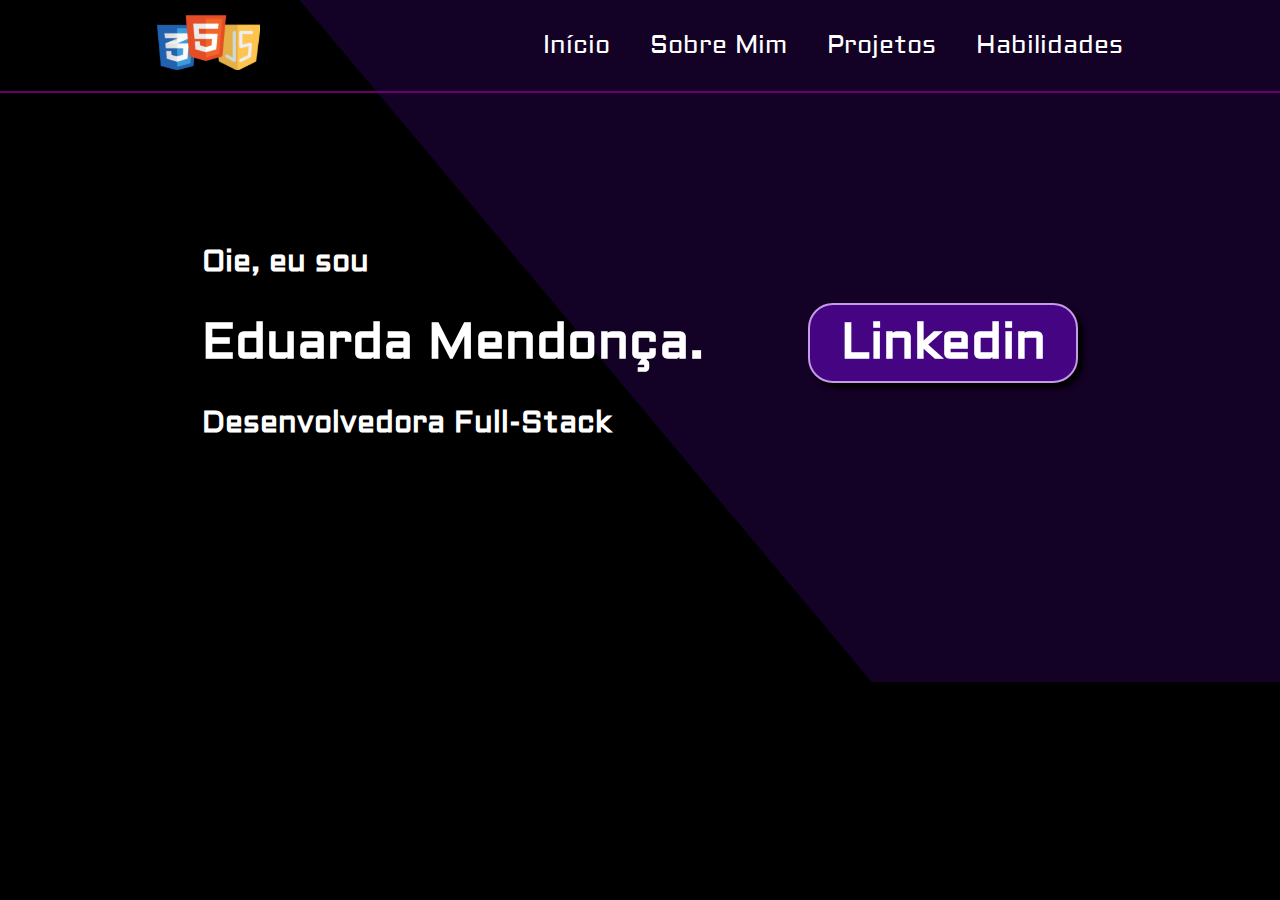
==== index.html @ a091efc3 "0.0.1" ====
<!DOCTYPE html>
<html lang="pt-BR">
<head>
    <meta charset="UTF-8">
    <meta http-equiv="X-UA-Compatible" content="IE=edge">
    <meta name="viewport" content="width=device-width, initial-scale=1.0">
    <meta name="description" content="Oie, eu sou Eduarda Mendonça. Desenvolvedora Front-End e sou apaixonada por progrmação, amo essa área que podemos criar tudo o que quisermos. 
    Meu primeiro contato com ela foi atravéz do meu primeiro curso em 2018 sobre linguagem C, mas só comecei a me aprofundar no assunto em 2021, quando iniciei o curso técnino sobre análise e desenvolvimento de sistemas.">
    <link rel="stylesheet" type="text/css" href="index.css">
    <script src="js/dark.js" defer></script>
    <title>Portfólio - Eduarda Mendonça</title>
</head>
<body>
    <header class="header">
        <a href="index.html">
            <img class="header-img-logo" href="index.html" src="imagens/logo.svg" alt="Logo" >
        </a>
        <nav class="header-nav">
            <a class="header-nav-a" href="index.html">Início</a>
            <a class="header-nav-a" href="sobreMim.html">Sobre Mim</a>
            <a class="header-nav-a" href="projetos.html">Projetos</a>
            <a class="header-nav-a" href="habilidades.html">Habilidades</a>
            <!--<div>
                <input type="checkbox" class="change-theme" id="chk"/>
                <label class="label" for="chk">
                    <img class="header-nav-img-modo-claro" src="imagens/sol.svg" alt="Clique aqui para obter o modo claro">
                    <img class="header-nav-img-modo-escuro" src="imagens/lua.svg" alt="Clique aqui para obter o modo escuro">
                </label>
            </div>-->
        </nav>
    </header>
    <main class="main">
        <div class="main-div">
            <h2 class="main-div-h2">Oie, eu sou</h2>
            <h1 class="main-div-h1"><strong>Eduarda Mendonça.</strong></h1>
            <h2 class="main-div-h2">Desenvolvedora Full-Stack</h2>
        </div>
        <a href="https://www.linkedin.com/in/eduarda-mendonca" target="_self">
            <button class="main-button">
                <b class="text">Linkedin</b>
            </button> 
        </a>
        </main>
   <!--<footer class="footer">
        <h3 class="footer-h3">Contato</h3>
        <h4 class="footer-h4">email: eduarda04m@gmail.com</h4>
    </footer>-->
</body>
</html>
---- index.css ----
@import url('https://fonts.googleapis.com/css2?family=Aldrich&display=swap');

*{
    margin: 0;
    padding: 0;
    box-sizing: border-box;
    text-decoration: none;
}
body{
    font-size: 100%;
    background: #000000;
    background-image: url(imagens/fundo.svg);
    background-repeat: no-repeat;
    background-position: 100% 0%;
    background-size: 80%;
    transition: background 0.5s linear;
}
input[type="checkbox"]{
    display: none;
}
.header{
    display: flex;
    flex-direction: row; /*direção em linha*/ 
    align-items: center;
    justify-content: space-around; /*espaço entre os itens*/
    font-size: 25px;
    padding: 15px; /*espaço dos itens para o topo da página*/
}
.header-img-logo{
    height: 55px;
    cursor: pointer;
}
.header-nav-img-modo-claro{
    height: 30px;
    cursor: pointer;
}
.header-nav-img-modo-escuro{
    display: none;
}
.header-nav{
    display: flex;
    gap: 40px;/*espaço entre as coisas*/
}
.header-nav-a{
    font-family: 'Aldrich', sans-serif;
    color: #FFFFFF;
    font-weight: 400;
    
}
.header-nav-a:hover{
    color: #6A006C;
}
.main{
    margin-bottom: 55px;
    border-top: 2px solid #6A006C;
}
.main{
    display: flex;
    flex-direction: row;
    align-items: center;
    justify-content: space-around;
    align-content: center;
    font-family: 'Aldrich', sans-serif;
    padding: 150px;
    font-weight: 400px;
    color: #FFFFFF; 
}

.main-div{
    display: flex;
    flex-direction: column;
    gap: 30px;
}

.main-div-h1{
    font-size: 50px;
}
.main-div-h2{
    font-size: 30px;
}
.main-button{
    background-color: #450482;
    width: 270px;
    height: 80px;
    font-size: 50px;
    font-family: 'Aldrich', sans-serif;
    font-weight: 400px;
    color: #FFFFFF; 
    border-style:solid;
    border-width:2px;
    border-color: #C39BE8;
    border-radius: 25px;
    cursor: pointer;
    box-shadow: 5px 5px 5px black;
}
.main-button:hover{/*mudar o estilo ao passar o mause por cima*/
    background-color: #C39BE8;
    border-color: #450482;
    color: #000000;
}
.main-div-h3{
    font-size: 25px;
}
body.dark{
    background-color: #FFFFFF;
}
.dark .header-nav-a:hover{
    color: #6A006C;
}
.dark .header-nav-img-modo-claro{
    display:none;
}
.dark .header-nav-img-modo-escuro{
    display: block;
    height: 30px;
    cursor: pointer;
}
.dark .header-nav-a{
    color: #000000;
}
.dark .main{
    color:#000000;
}
.dark .main-button{
    background-color: #C39BE8 ;
    color: #000000; 
    border-color: #450482;
    transition: background 0.5s linear;
}
.dark .main-button:hover{/*mudar o estilo ao passar o mause por cima*/
    background-color: #450482;
    border-color: #C39BE8;
    color: #ffffff;
}
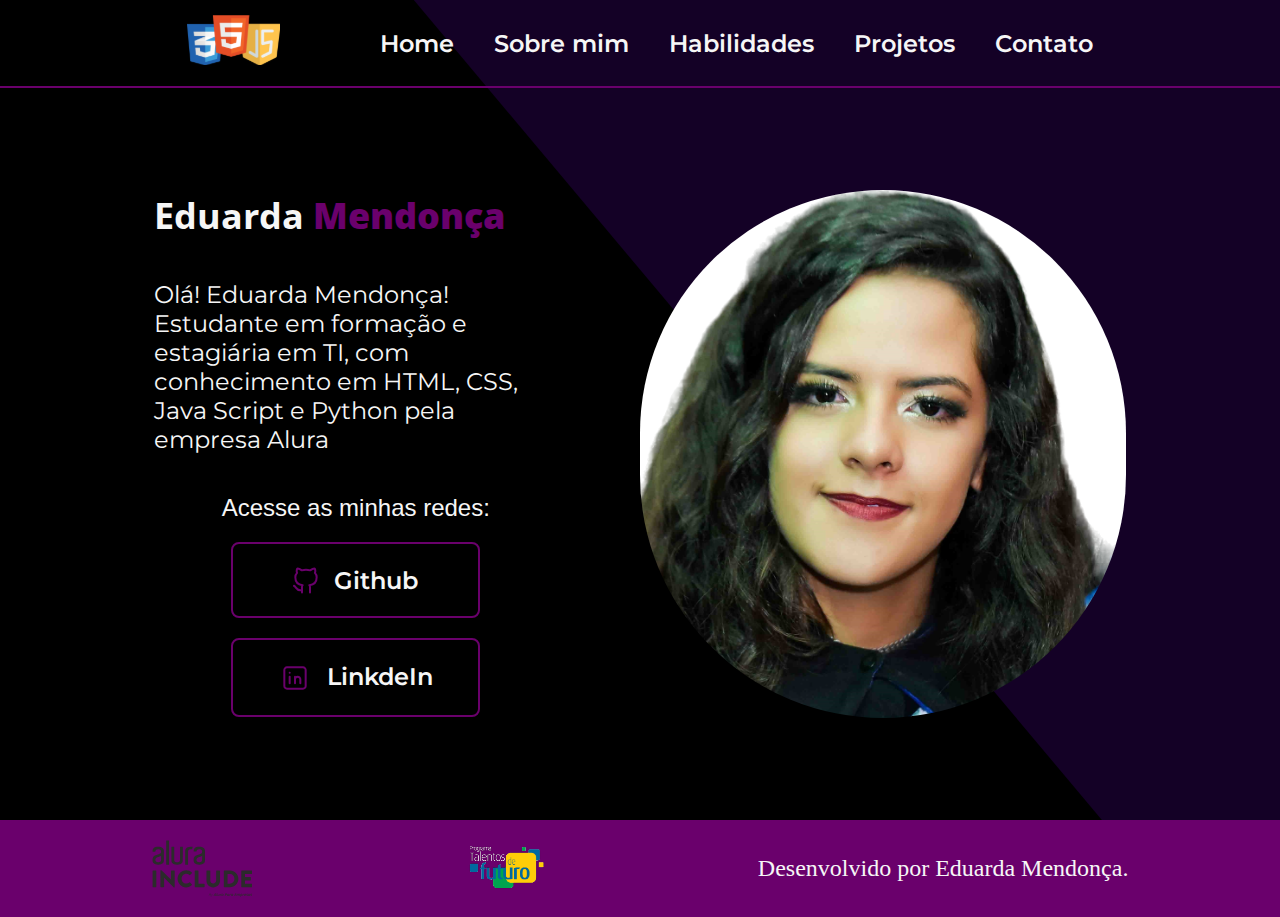
==== commit 2e80f853: "0.0.1" ====
--- a/index.html
+++ b/index.html
@@ -1,49 +1,59 @@
 <!DOCTYPE html>
-<html lang="pt-BR">
+<html lang="pt-br">
 <head>
     <meta charset="UTF-8">
-    <meta http-equiv="X-UA-Compatible" content="IE=edge">
     <meta name="viewport" content="width=device-width, initial-scale=1.0">
-    <meta name="description" content="Oie, eu sou Eduarda Mendonça. Desenvolvedora Front-End e sou apaixonada por progrmação, amo essa área que podemos criar tudo o que quisermos. 
-    Meu primeiro contato com ela foi atravéz do meu primeiro curso em 2018 sobre linguagem C, mas só comecei a me aprofundar no assunto em 2021, quando iniciei o curso técnino sobre análise e desenvolvimento de sistemas.">
-    <link rel="stylesheet" type="text/css" href="index.css">
-    <script src="js/dark.js" defer></script>
-    <title>Portfólio - Eduarda Mendonça</title>
+    <title>Portfólio Eduarda Mendonca</title>
+    <link rel="stylesheet" href="styles/global.css">
+    <link rel="stylesheet" href="styles/texto.css">
 </head>
 <body>
-    <header class="header">
-        <a href="index.html">
-            <img class="header-img-logo" href="index.html" src="imagens/logo.svg" alt="Logo" >
-        </a>
-        <nav class="header-nav">
-            <a class="header-nav-a" href="index.html">Início</a>
-            <a class="header-nav-a" href="sobreMim.html">Sobre Mim</a>
-            <a class="header-nav-a" href="projetos.html">Projetos</a>
-            <a class="header-nav-a" href="habilidades.html">Habilidades</a>
-            <!--<div>
-                <input type="checkbox" class="change-theme" id="chk"/>
-                <label class="label" for="chk">
-                    <img class="header-nav-img-modo-claro" src="imagens/sol.svg" alt="Clique aqui para obter o modo claro">
-                    <img class="header-nav-img-modo-escuro" src="imagens/lua.svg" alt="Clique aqui para obter o modo escuro">
-                </label>
-            </div>-->
+    <header class="cabecalho">
+        <nav class="cabecalho__menu">
+            <div class="cabecalho__menu__logo">
+                <a href="index.html"><img class="cabecalho__menu__logo__img" src="assets/logo.svg" ></a>
+            </div>
+            <div class="mobile__menu">
+                <div class="line1"></div>
+                <div class="line2"></div>
+                <div class="line3"></div>
+            </div>
+            <div class="cabecalho__menu__links">
+                <a class="cabecalho__menu__link" href="index.html">Home</a>
+                <a class="cabecalho__menu__link" href="about.html">Sobre mim</a>
+                <a class="cabecalho__menu__link" href="skill.html">Habilidades</a>
+                <a class="cabecalho__menu__link" href="projetos.html">Projetos</a>
+                <a class="cabecalho__menu__link" href="contato.html">Contato</a>
+            </div>
         </nav>
     </header>
-    <main class="main">
-        <div class="main-div">
-            <h2 class="main-div-h2">Oie, eu sou</h2>
-            <h1 class="main-div-h1"><strong>Eduarda Mendonça.</strong></h1>
-            <h2 class="main-div-h2">Desenvolvedora Full-Stack</h2>
-        </div>
-        <a href="https://www.linkedin.com/in/eduarda-mendonca" target="_self">
-            <button class="main-button">
-                <b class="text">Linkedin</b>
-            </button> 
-        </a>
-        </main>
-   <!--<footer class="footer">
-        <h3 class="footer-h3">Contato</h3>
-        <h4 class="footer-h4">email: eduarda04m@gmail.com</h4>
-    </footer>-->
+
+    <main class="apresentacao">
+        <section class="apresentacao__conteudo">
+            <h1 class="apresentacao__conteudo__titulo">Eduarda <strong class="titulo-detaque">Mendonça</strong></h1>
+            <p class="apresentacao__conteudo__texto">Olá! Eduarda Mendonça! Estudante em formação e estagiária em TI, com conhecimento em HTML, CSS, Java Script e Python pela empresa Alura</p>
+            <div class="apresentacao__links">
+                <h2 class="apresentacao__links__subtitulo">Acesse as minhas redes:</h2>
+                <a class="apresentacao__links__navegacao" href="https://github.com/eduardamendonca">
+                    <img src="assets/github.svg" />
+                    Github
+                </a>
+                <a class="apresentacao__links__navegacao" href="https://www.linkedin.com/in/eduarda-mendonca/">
+                    <img src="assets/linkedin.svg" />
+                    LinkdeIn
+                </a>
+
+            </div>
+        </section>
+        <img class="apresentacao__imagem" src="assets/Imagem.png" alt="Foto da Eduarda Mendonça">
+        <script src="js/mobile-nav.js"></script>
+    </main>
+    <footer class="rodape">
+        <img class="rodape__img" src="assets/alura.svg" alt="Alura" >
+        <img class="rodape__img" src="assets/trilhas.svg" alt="Talentos de Futuro TI" srcset="">
+        <p>
+            Desenvolvido por Eduarda Mendonça.
+        </p>
+    </footer>
 </body>
-</html>+</html>
--- a/styles/global.css
+++ b/styles/global.css
@@ -0,0 +1,100 @@
+@import url('https://fonts.googleapis.com/css2?family=Open+Sans:ital,wght@0,300;0,400;0,700;1,300&display=swap');
+@import url('https://fonts.googleapis.com/css2?family=Montserrat:wght@400;600&family=Open+Sans:ital,wght@0,300;0,400;0,700;1,300&display=swap');
+
+:root{
+    --cor-primaria: #000;
+    --cor-secundaria: #F6F6F6;
+    --cor-terciaria: #6A006C;
+    --cor-hover: #272727;
+
+    --font-primaria: 'Krona One', sans-serif;
+    --font-secundaria:  'Montserrat', sans-serif;
+}
+
+*{
+    margin: 0;
+    padding: 0;
+}
+
+body{
+    box-sizing: border-box;
+    background-color: var(--cor-primaria);   
+    color: var(--cor-secundaria);
+    background-image: url(/assets/fundo.svg);
+    background-repeat: no-repeat;
+    background-position: 100% 0% ;
+    background-size: 80%;
+}
+
+.cabecalho{
+    padding: 2% 0 0 12%;
+    display: flex;
+    flex-direction: row; /*direção em linha*/ 
+    font-size: 25px;
+    padding: 15px;
+    justify-content: space-around;
+    border-bottom: 2px solid var(--cor-terciaria);
+}
+
+.cabecalho__menu{
+    display: flex;
+    flex-direction: row;
+    align-items: center;
+   
+}
+
+.cabecalho__menu__logo__img{
+    height: 50px;
+    cursor: pointer;
+    margin-right: 100px;
+}
+
+.cabecalho__menu__links{
+    display: flex;
+    gap: 40px;
+}
+
+.cabecalho__menu__link{
+    font-family: var(--font-secundaria);
+    font-size: 24px;
+    font-weight: 600;
+    text-decoration: none;
+    gap: 20px;  
+    justify-content: space-around;
+    color: var(--cor-secundaria);
+}
+
+.cabecalho__menu__link:hover{
+    color: #6A006C;
+    transition: 0.6s;
+}
+
+.rodape{
+    display: flex;
+    flex-direction: row;
+    align-items: center;
+    justify-content: space-around;
+    padding: 20px;
+    color: var(--cor-secundaria);
+    background-color: var(--cor-terciaria);
+    padding-left: 50px;
+    padding-right: 50px;
+    font-family: var();
+    font-size: 24px;
+    font-weight: 400;
+}
+
+.rodape__img{
+    width: 100px;
+}
+
+@media (max-width: 1200px){
+    .cabecalho__menu__link{
+        font-size: 15px;
+        justify-content: none;
+    }
+    .cabecalho__menu__links{
+        gap: 10px;
+    }
+}
+    --- a/styles/texto.css
+++ b/styles/texto.css
@@ -0,0 +1,105 @@
+.titulo-detaque,
+.texto-destaque{
+    color: var(--cor-terciaria);
+}
+
+.apresentacao{
+    padding: 8% 12%;
+    display: flex;
+    flex-direction: row;
+    align-items: center;
+    justify-content: space-between;
+    gap: 82px;
+}
+
+.apresentacao__conteudo{
+    width: 50%;
+    display: flex;
+    flex-direction: column;
+    gap: 40px;
+}
+
+.conteudo__titulo,
+.apresentacao__conteudo__titulo{
+    font-size: 36px;
+    font-family: 'Open Sans', sans-serif;
+   
+}
+.conteudo__titulo{
+    padding-inline: 70px;
+}
+
+.apresentacao__conteudo__subtitulo{
+    font-size: 25px;
+    font-family: 'Open Sans', sans-serif;
+}
+
+.apresentacao__conteudo__texto{
+    font-size: 24px;
+    font-family: var(--font-secundaria);
+}
+
+.apresentacao__links{
+    display: flex;
+    flex-direction: column;
+    align-items: center;
+    justify-content: space-between;
+    gap: 20px;
+}
+
+.apresentacao__links__subtitulo{
+    font-family: var(--font-primaria);
+    font-weight: 400;
+    font-size: 24px;
+}
+
+
+.apresentacao__links__navegacao{
+    display: flex;
+    flex-direction: row;
+    justify-content: center;
+    gap: 16px;
+    border: 2px solid var(--cor-terciaria);
+    width: 50%;
+    text-align: center;
+    border-radius: 8px;
+    font-size: 24px;
+    padding: 21.5px;
+    text-decoration: none;
+    font-family: var(--font-secundaria);
+    font-weight: 600;
+    color: var(--cor-secundaria);
+}
+
+.apresentacao__links__navegacao:hover{
+    background-color: var(--cor-hover);
+    transition: 0.6s;
+}
+
+
+.apresentacao__imagem{
+    width: 50%;
+    border-radius: 1000px;
+}
+
+
+
+@media (max-width: 1200px){
+    .cabecalho{
+        padding: 10%;
+    }
+
+    .cabecalho__menu{
+        justify-content: center;
+    }
+
+    .apresentacao{
+        flex-direction: column;
+        padding: 5%;
+    }
+
+    .apresentacao__conteudo{
+        width: auto;
+    }
+}
+    
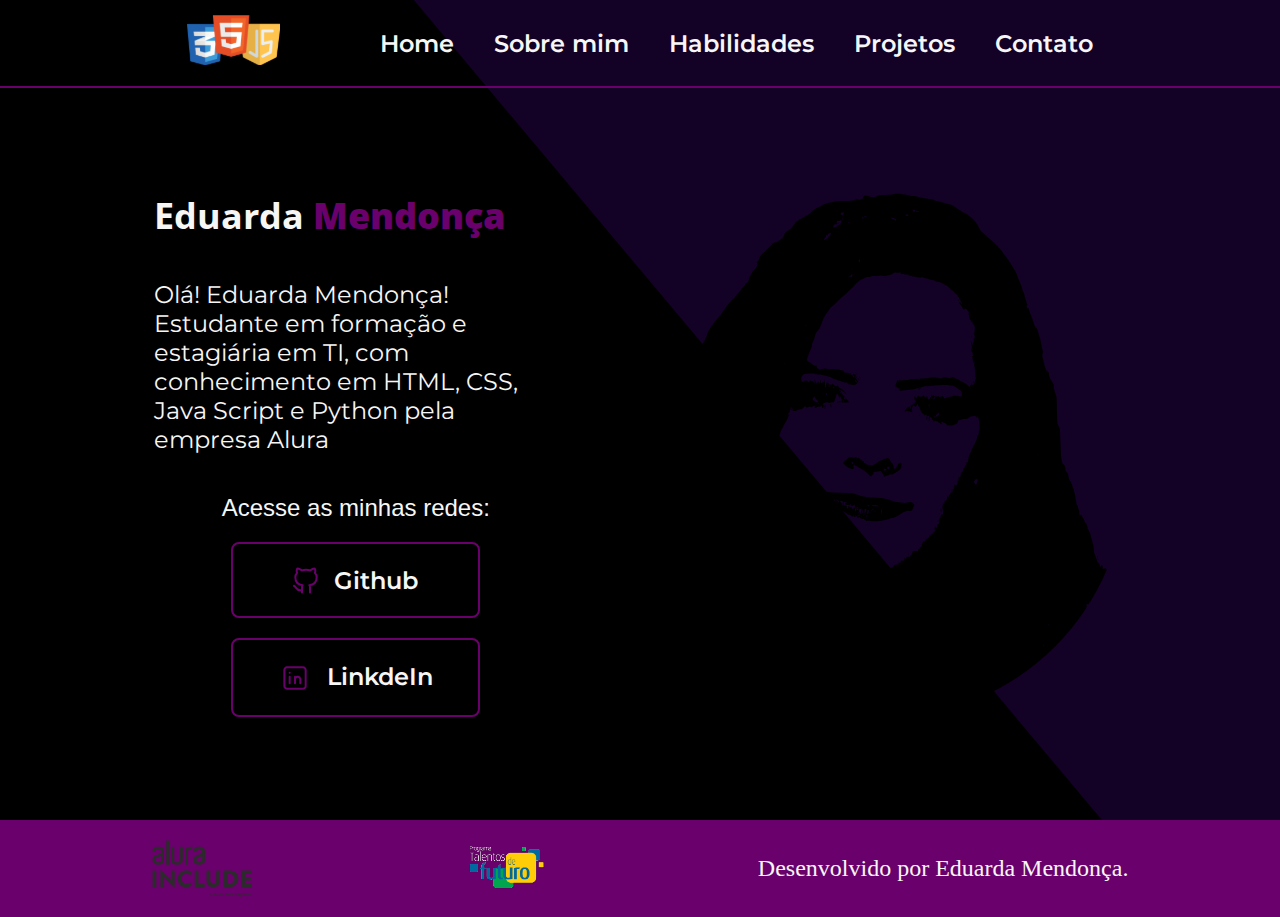
==== commit 59735504: "0.0.1" ====
--- a/index.html
+++ b/index.html
@@ -45,7 +45,7 @@
 
             </div>
         </section>
-        <img class="apresentacao__imagem" src="assets/Imagem.png" alt="Foto da Eduarda Mendonça">
+        <img class="apresentacao__imagem" src="assets/Imagem.svg" alt="Foto da Eduarda Mendonça">
         <script src="js/mobile-nav.js"></script>
     </main>
     <footer class="rodape">
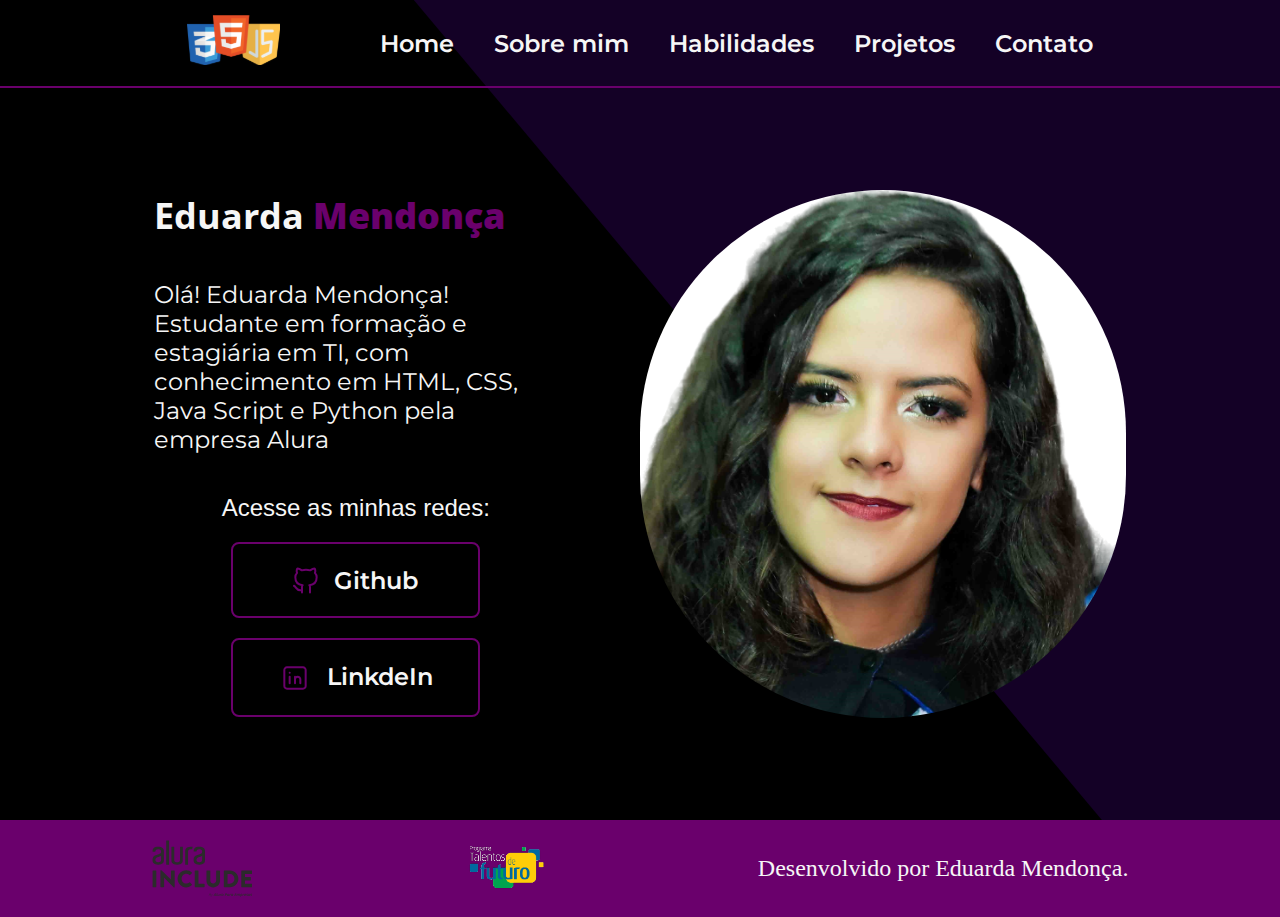
==== commit 6c53f30c: "0.0.1" ====
--- a/index.html
+++ b/index.html
@@ -45,7 +45,7 @@
 
             </div>
         </section>
-        <img class="apresentacao__imagem" src="assets/Imagem.svg" alt="Foto da Eduarda Mendonça">
+        <img class="apresentacao__imagem" src="assets/Imagem.png" alt="Foto da Eduarda Mendonça">
         <script src="js/mobile-nav.js"></script>
     </main>
     <footer class="rodape">
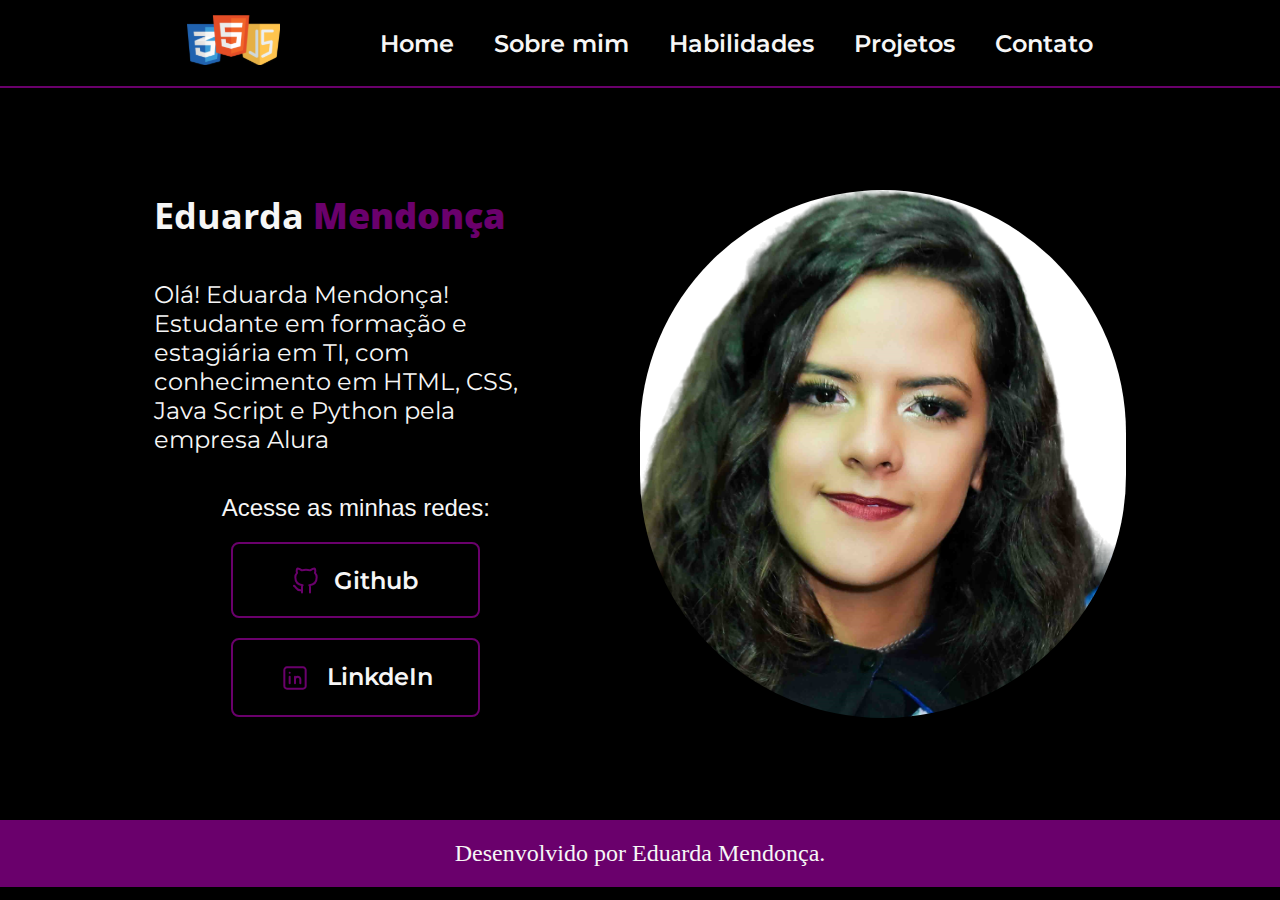
==== commit 7dafa534: "configurando o email" ====
--- a/index.html
+++ b/index.html
@@ -49,8 +49,7 @@
         <script src="js/mobile-nav.js"></script>
     </main>
     <footer class="rodape">
-        <img class="rodape__img" src="assets/alura.svg" alt="Alura" >
-        <img class="rodape__img" src="assets/trilhas.svg" alt="Talentos de Futuro TI" srcset="">
+        
         <p>
             Desenvolvido por Eduarda Mendonça.
         </p>
--- a/styles/global.css
+++ b/styles/global.css
@@ -20,7 +20,7 @@
     box-sizing: border-box;
     background-color: var(--cor-primaria);   
     color: var(--cor-secundaria);
-    background-image: url(/assets/fundo.svg);
+    background-image: url(assets/fundo.svg);
     background-repeat: no-repeat;
     background-position: 100% 0% ;
     background-size: 80%;
@@ -97,4 +97,4 @@
         gap: 10px;
     }
 }
-    +    
